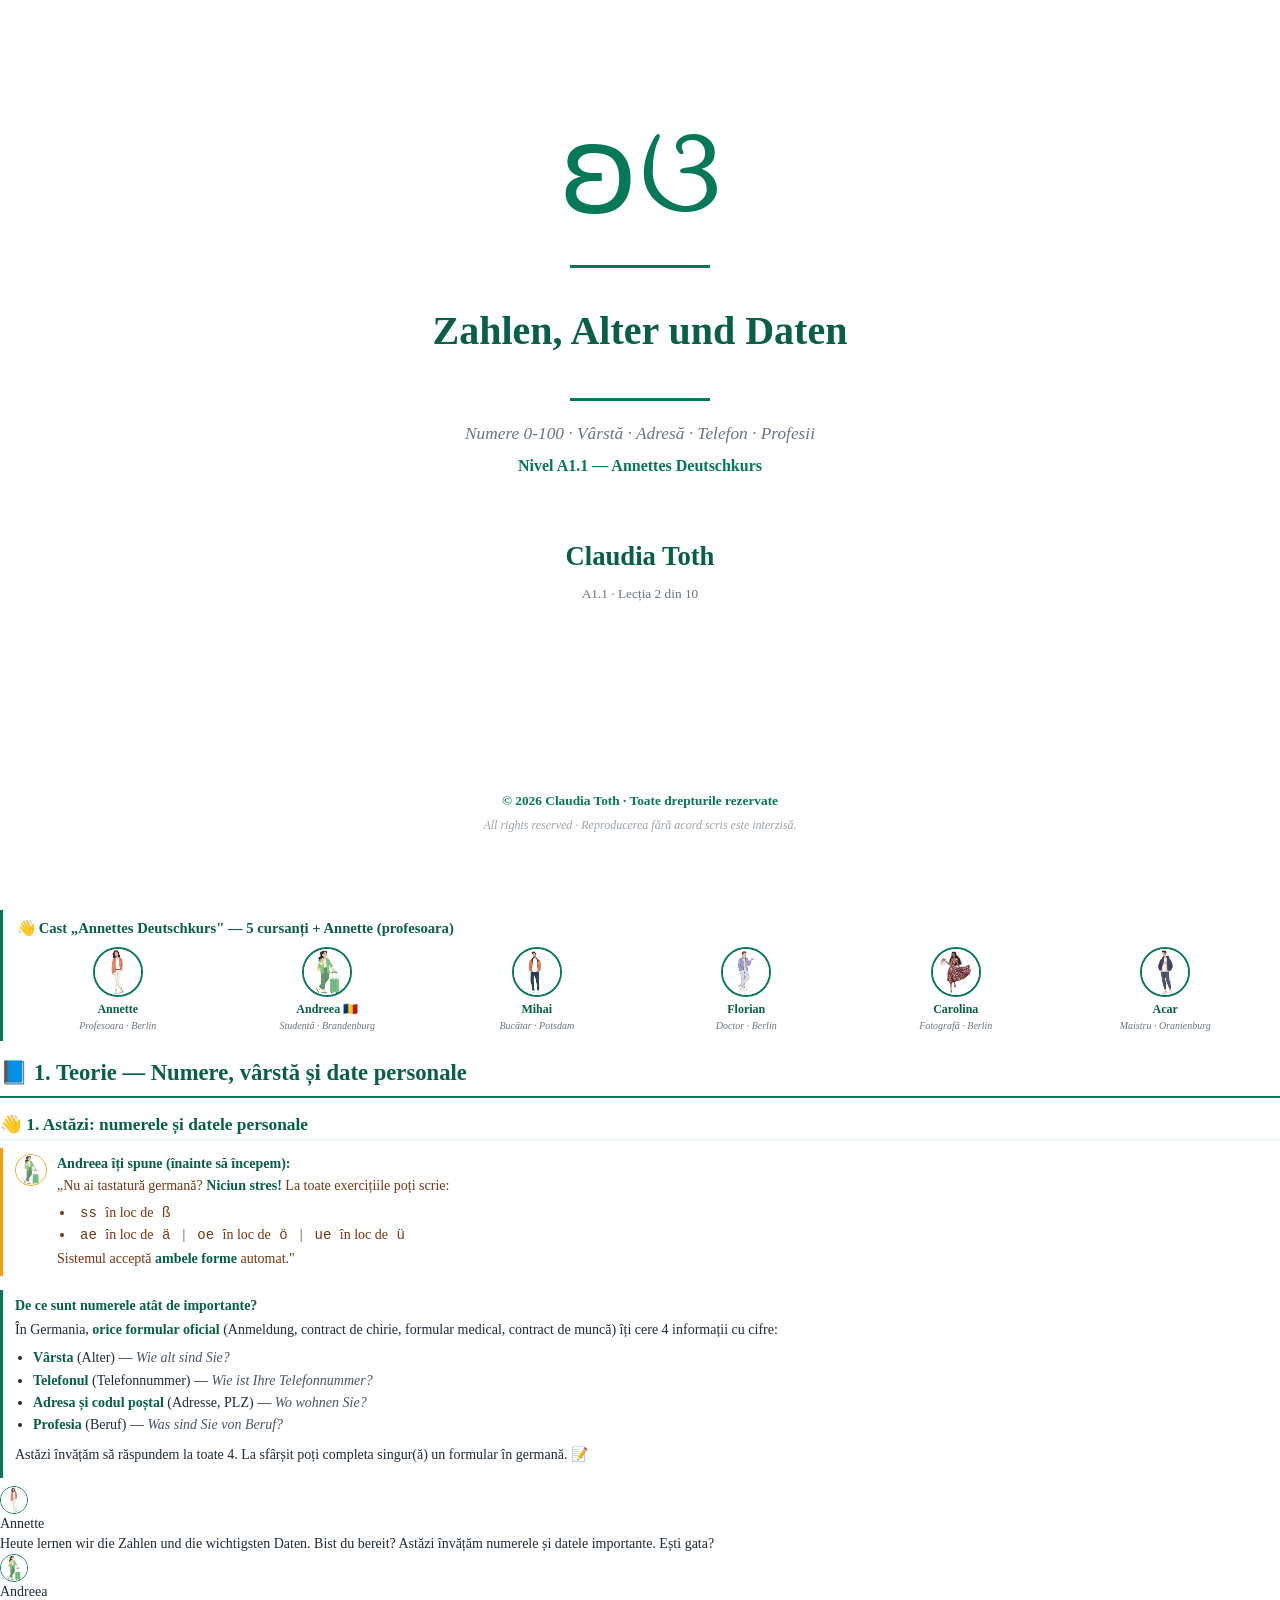
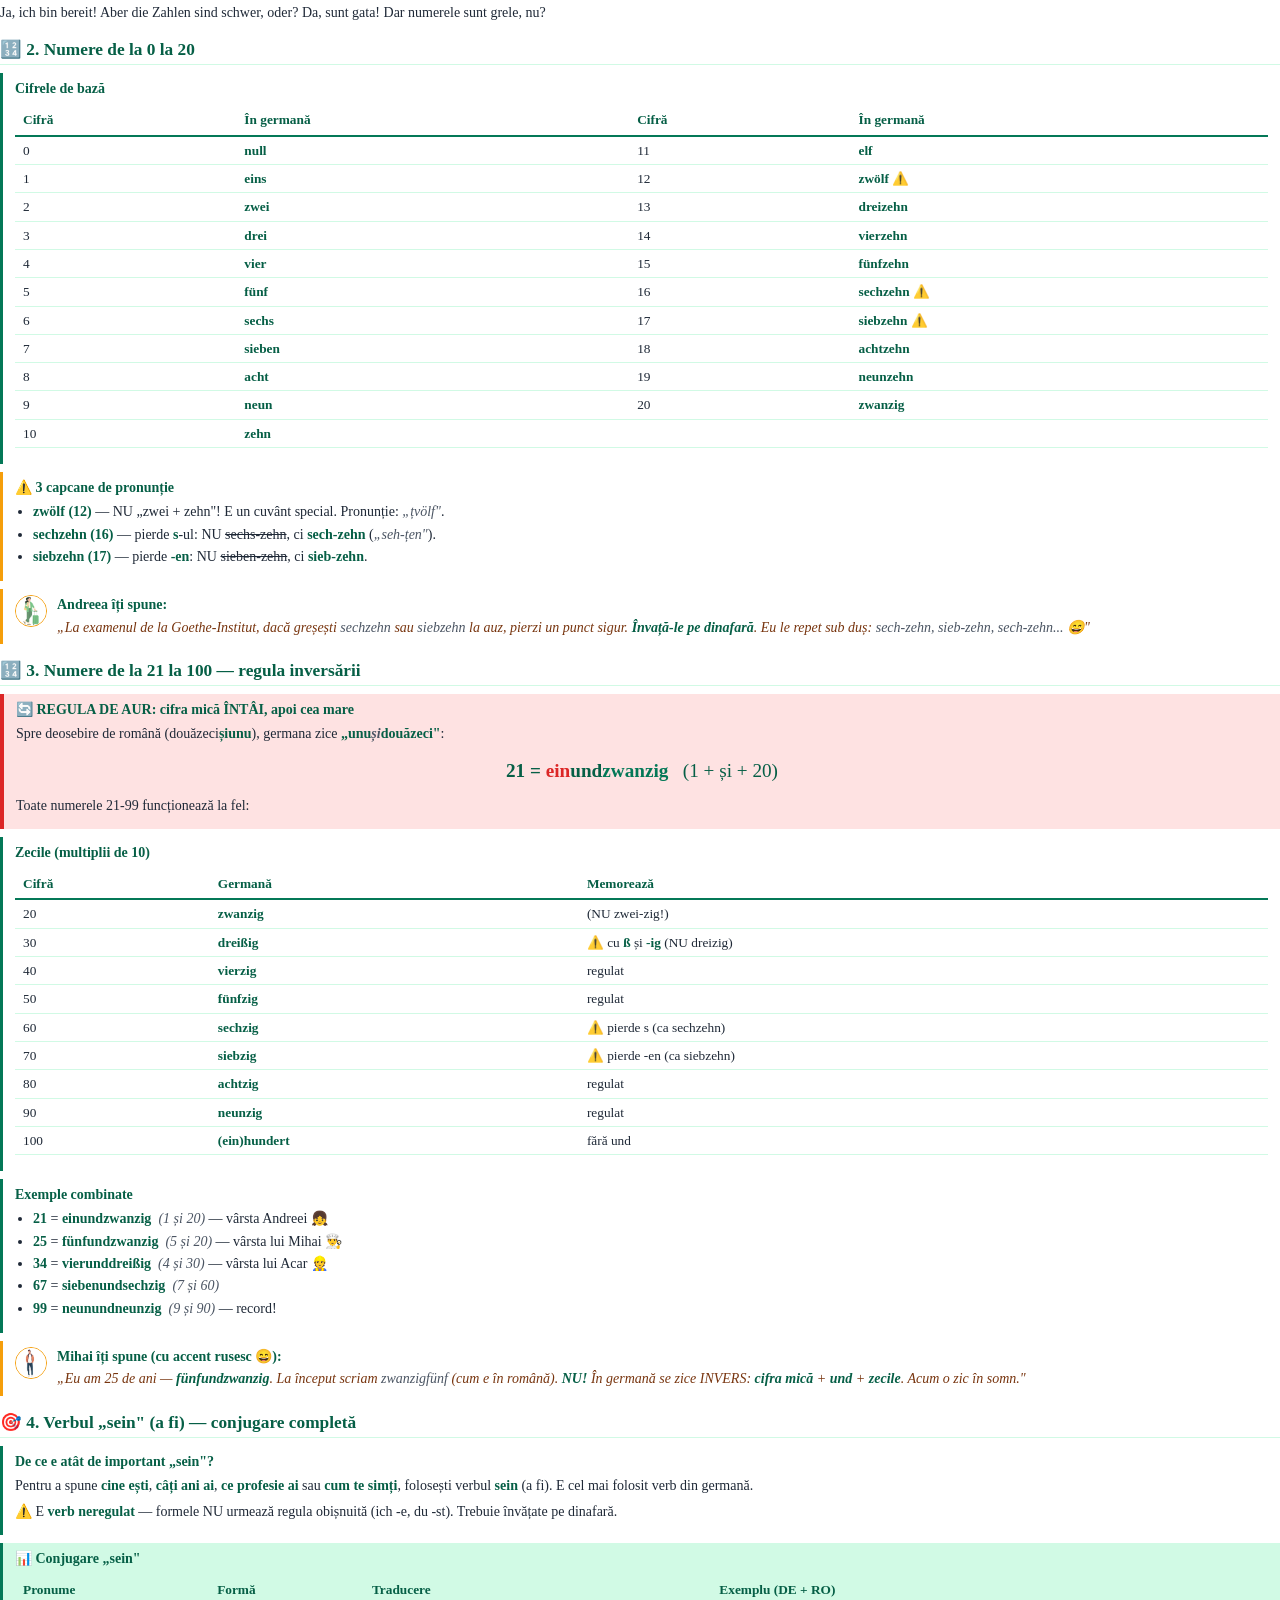
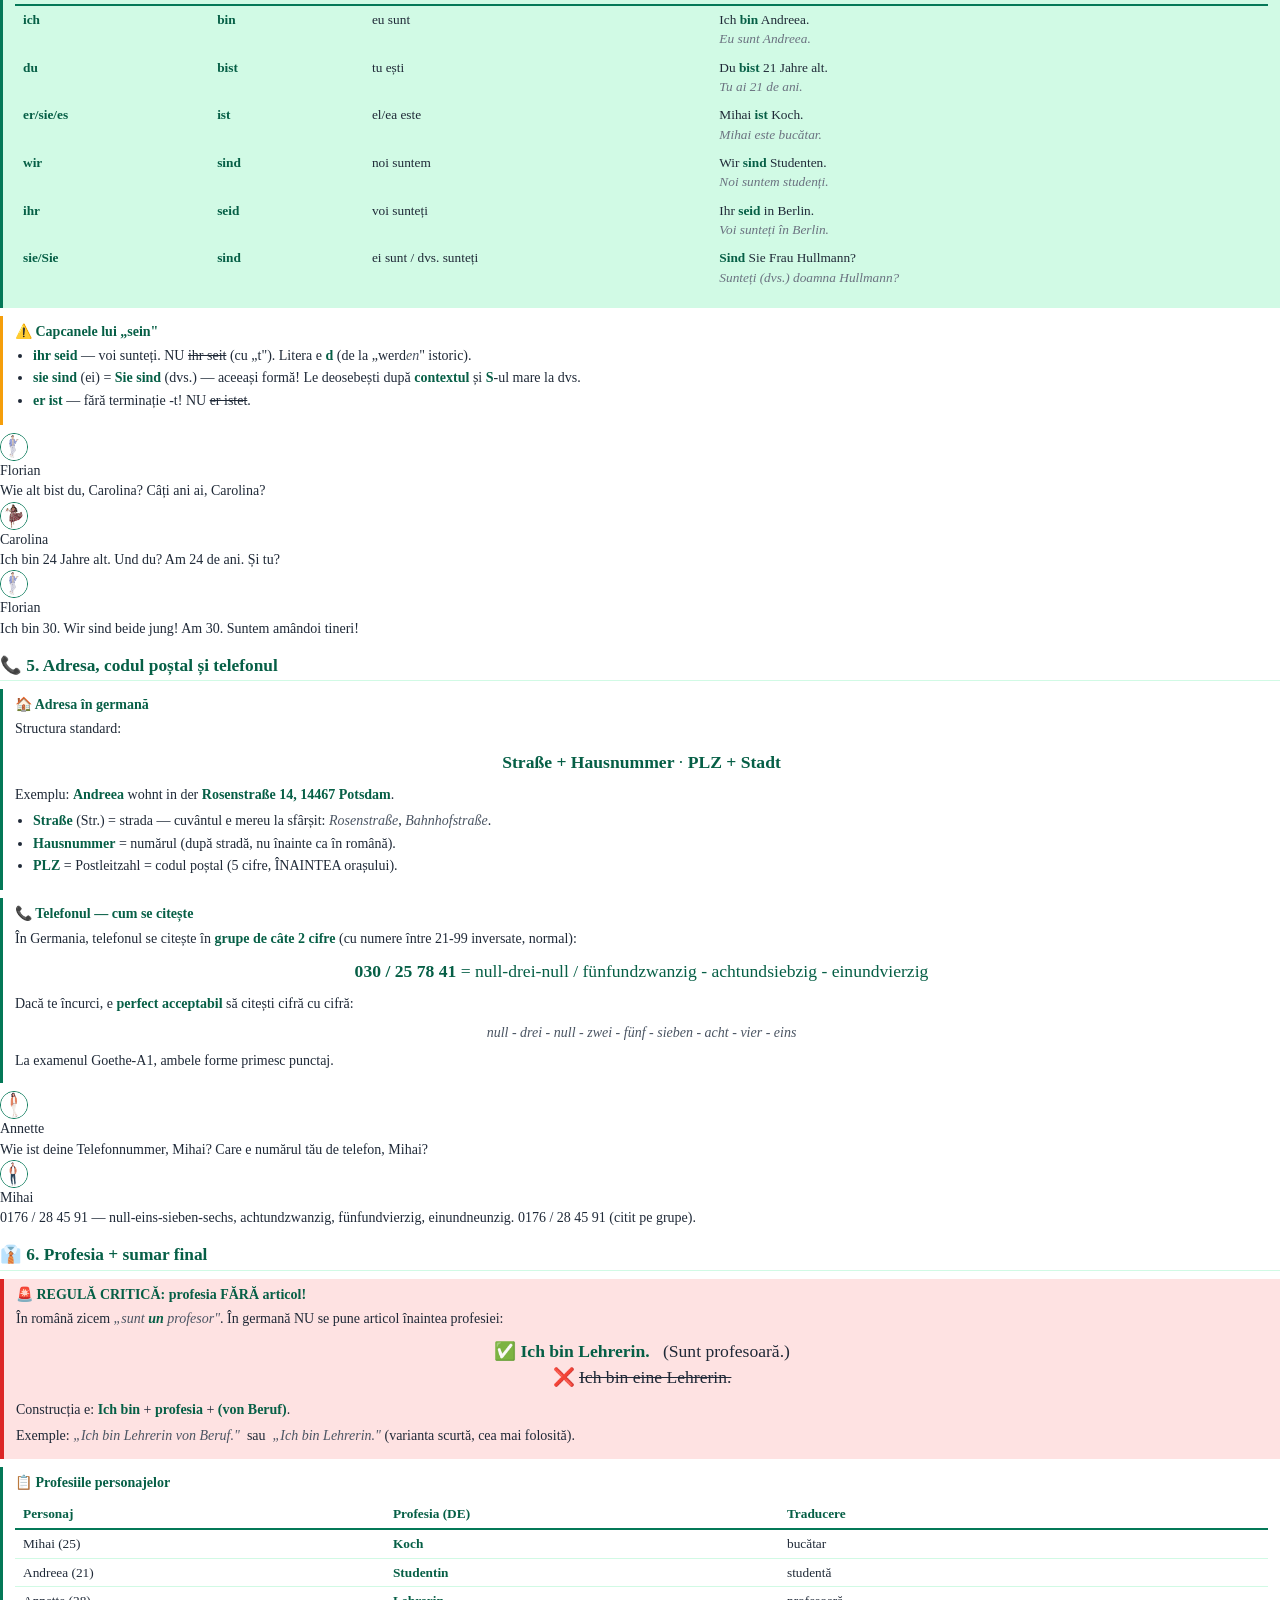
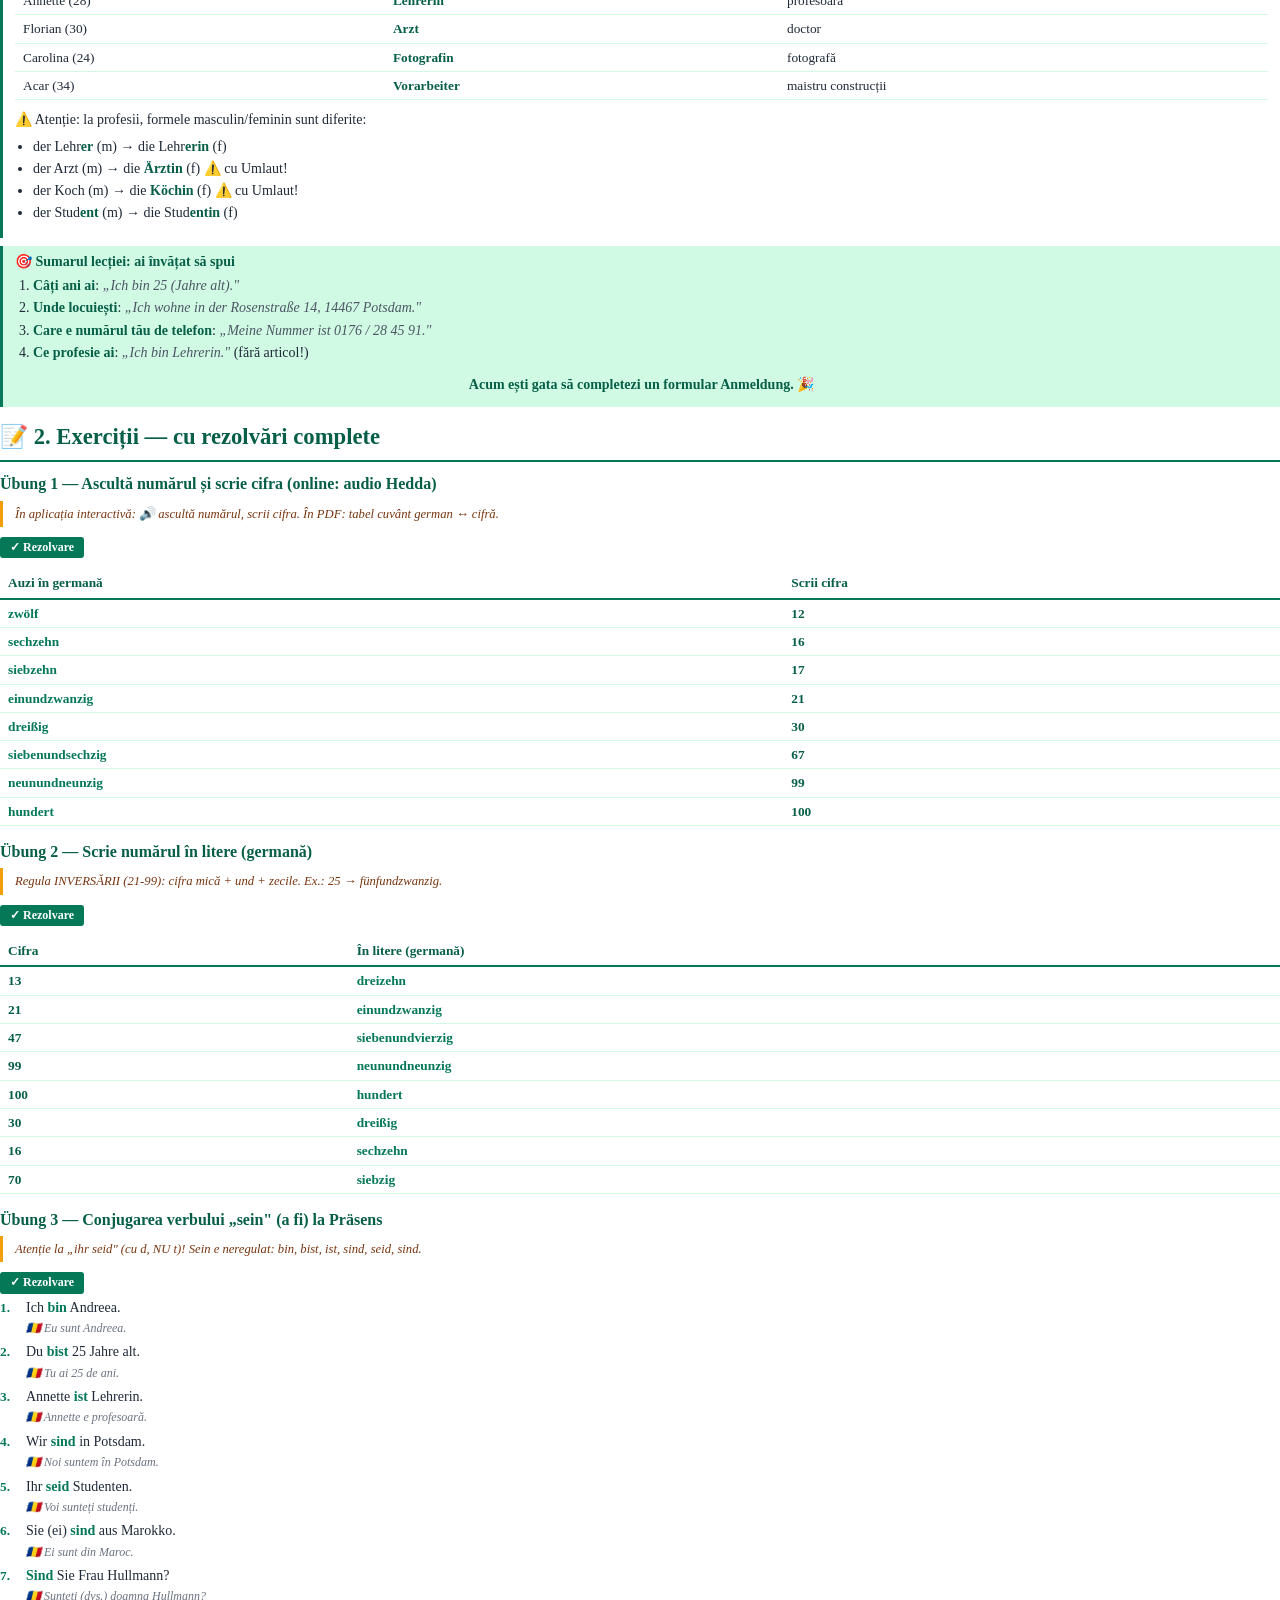
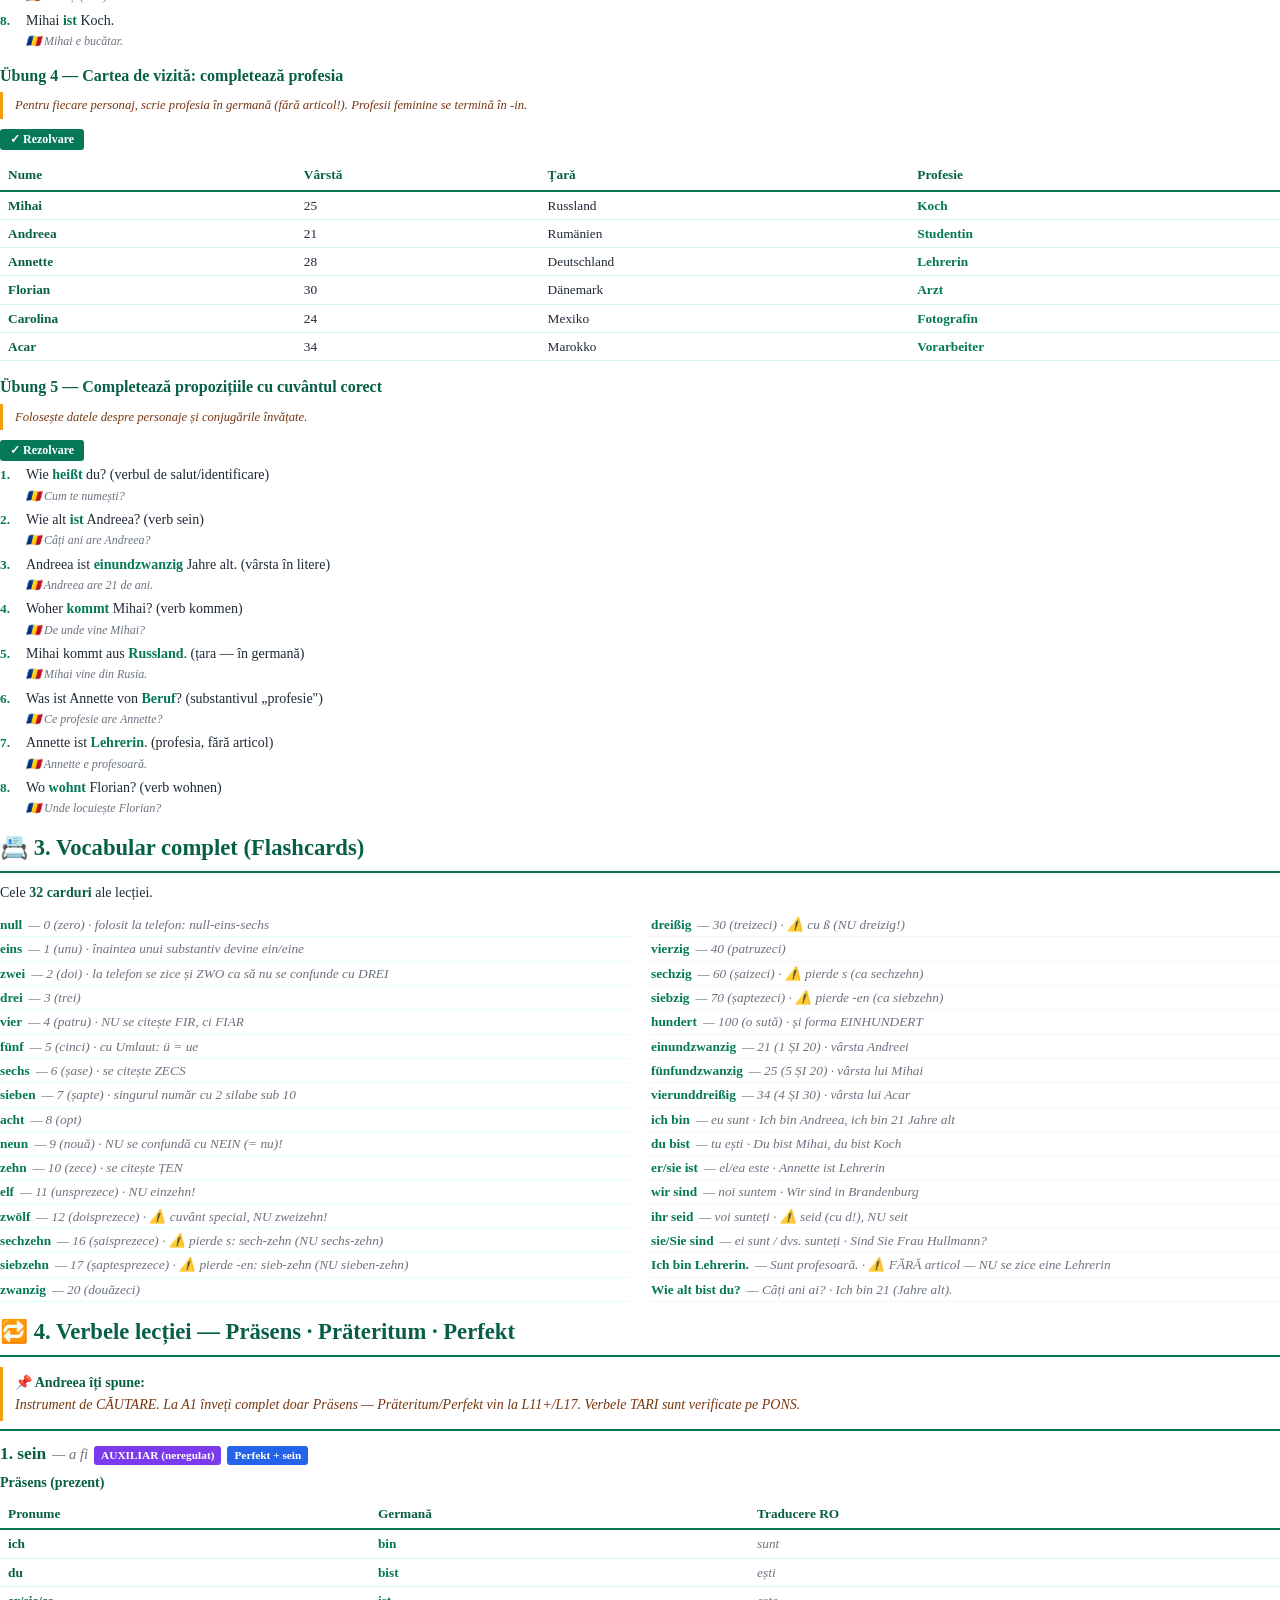
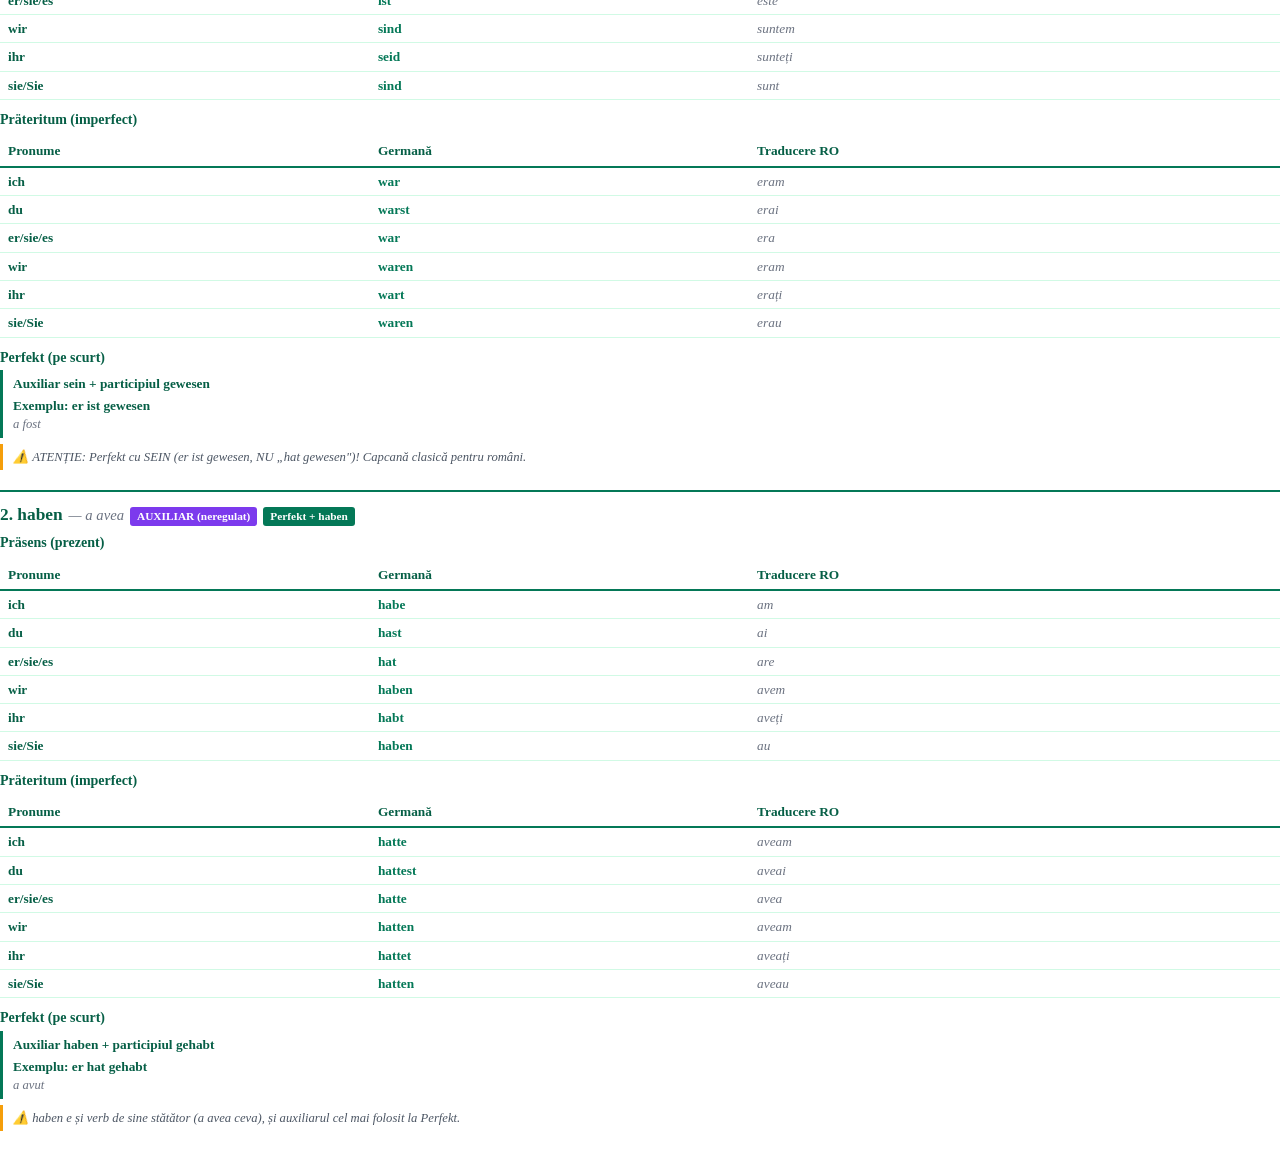
==== pdf.html @ 53c9e5d0 "PDF brandat: copertă + cast + materie + footer @page L2 A1.1 — Zahlen, Alter und Daten (Lecția 2 din" ====
<!DOCTYPE html>
<html lang="ro">
<head>
    <meta charset="UTF-8">
    <meta name="robots" content="noindex, nofollow">
    <title>Zahlen, Alter und Daten · Claudia Toth · A1.1 · Lecția 2</title>
    <style>
        @page { size: A4; margin: 22mm 18mm 22mm 18mm;
            @bottom-center { content: "ʚଓ Claudia Toth · Zahlen, Alter und Daten · A1.1 · Lecția 2 din 10 · © 2026 — Toate drepturile rezervate · pag. " counter(page) " / " counter(pages); font-size: 8.5pt; color: #047857; font-family: 'Georgia', 'Times New Roman', serif; }
        }
        @page :first { margin: 0; @bottom-center { content: ""; } }
        * { box-sizing: border-box; margin: 0; padding: 0; }
        body { font-family: 'Georgia', 'Times New Roman', serif; color: #1f2937; line-height: 1.45; font-size: 10.5pt; -webkit-print-color-adjust: exact; print-color-adjust: exact; }
        .cover { width: 100%; min-height: 100vh; padding: 80px 60px 60px; text-align: center; display: flex; flex-direction: column; align-items: center; justify-content: flex-start; page-break-after: always; }
        .cover-symbol { font-size: 90pt; color: #047857; line-height: 1; margin: 30px 0 15px; font-family: 'Segoe UI Emoji', 'Segoe UI', sans-serif; }
        .cover-divider { width: 140px; height: 3px; background: #047857; margin: 20px 0; border: none; }
        .cover-title { font-size: 30pt; color: #065f46; font-weight: bold; margin: 14px 0 18px; font-family: 'Georgia', serif; }
        .cover-subtitle { font-size: 13pt; color: #6b7280; font-style: italic; margin-bottom: 8px; }
        .cover-level { font-size: 12pt; color: #047857; font-weight: bold; margin-bottom: 60px; }
        .cover-author { font-size: 20pt; color: #065f46; font-weight: bold; margin-bottom: 8px; }
        .cover-series { font-size: 10pt; color: #6b7280; margin-bottom: 80px; }
        .cover-copyright { margin-top: auto; font-size: 10pt; color: #047857; font-weight: 600; }
        .cover-notice { font-size: 9pt; color: #9ca3af; font-style: italic; margin-top: 6px; }

        .content { padding: 0; }
        h1.chapter { color: #065f46; padding: 0 0 6px 0; font-size: 17pt; margin: 14px 0 10px; border-bottom: 2px solid #047857; font-family: 'Georgia', serif; page-break-after: avoid; }
        h2.sub-chapter { color: #065f46; font-size: 13pt; margin: 14px 0 6px; padding-bottom: 2px; border-bottom: 1px solid #d1fae5; font-family: 'Georgia', serif; page-break-after: avoid; }
        p { margin-bottom: 6px; }
        strong { color: #065f46; }
        em { color: #4b5563; font-style: italic; }
        ul, ol { margin: 4px 0 8px 22px; }
        li { margin-bottom: 2px; }
        .theory-box { background: transparent; border-left: 3px solid #047857; padding: 6px 12px; margin: 8px 0; page-break-inside: avoid; }
        .theory-box h4 { color: #065f46; font-size: 10.5pt; margin-bottom: 4px; }
        .info-box { border-left-color: #3b82f6; }
        .warn-box { border-left-color: #f59e0b; }
        .example-box { border-left: 2px dashed #047857; padding: 4px 12px; margin: 4px 0; page-break-inside: avoid; }
        .example-box .de { color: #065f46; font-weight: 600; }
        .example-box .ro { color: #6b7280; font-style: italic; font-size: 9.5pt; margin-top: 1px; }

        table { width: 100%; border-collapse: collapse; margin: 6px 0 10px; font-size: 10pt; page-break-inside: avoid; }
        table thead { background: transparent; }
        table th { padding: 5px 8px; text-align: left; font-weight: bold; color: #065f46; border-bottom: 2px solid #047857; }
        table td { padding: 4px 8px; border-bottom: 1px solid #d1fae5; vertical-align: top; }
        td.verb { color: #047857; font-weight: bold; }
        td.ro-text { color: #6b7280; font-style: italic; }
        .ro-translation { display: block; color: #6b7280; font-style: italic; font-size: 9pt; margin-top: 1px; }

        .andreea-note { border-left: 3px solid #f59e0b; padding: 6px 12px; margin: 8px 0; page-break-inside: avoid; font-style: italic; color: #78350f; display: flex; gap: 10px; align-items: flex-start; }
        .andreea-note .speaker { font-weight: bold; font-style: normal; color: #065f46; margin-bottom: 2px; }
        .andreea-note-avatar { width: 32px; height: 32px; border-radius: 50%; object-fit: cover; flex-shrink: 0; border: 1.5px solid #f59e0b; }
        .andreea-note-content { display: block; flex: 1; }
        .dialog-avatar { width: 28px; height: 28px; border-radius: 50%; object-fit: cover; border: 1.5px solid #047857; vertical-align: middle; margin-right: 6px; }

        .cast-banner { border-left: 3px solid #047857; padding: 8px 14px; margin: 10px 0 16px; page-break-inside: avoid; }
        .cast-banner h4 { color: #065f46; font-size: 11pt; margin-bottom: 8px; }
        .cast-grid { display: grid; grid-template-columns: repeat(6, 1fr); gap: 8px; }
        .cast-card { text-align: center; font-size: 8.5pt; page-break-inside: avoid; }
        .cast-card img { width: 50px; height: 50px; border-radius: 50%; object-fit: cover; display: block; margin: 0 auto 4px; border: 2px solid #047857; }
        .cast-card .name { color: #065f46; font-weight: bold; font-size: 9pt; display: block; }
        .cast-card .detail { color: #6b7280; font-style: italic; font-size: 7.5pt; display: block; }

        .ex-block { margin-bottom: 14px; page-break-inside: avoid; }
        .ex-block h3 { color: #065f46; font-size: 12pt; margin-bottom: 5px; }
        .ex-block .instruction { border-left: 3px solid #f59e0b; padding: 4px 12px; margin-bottom: 6px; font-size: 9.5pt; color: #78350f; font-style: italic; }
        .rezolvare-banner { display: inline-block; background: #047857; color: white; padding: 2px 10px; border-radius: 3px; font-size: 9pt; font-weight: bold; margin: 4px 0; -webkit-print-color-adjust: exact; print-color-adjust: exact; }
        .ex-item { display: flex; gap: 8px; margin-bottom: 5px; align-items: flex-start; }
        .ex-num { color: #047857; font-weight: bold; font-size: 10pt; flex-shrink: 0; min-width: 18px; }
        .ex-num::after { content: "."; }
        .ex-body { flex: 1; }
        .ex-q { margin-bottom: 2px; }
        .ex-a { color: #047857; font-weight: bold; font-size: 10pt; margin-top: 2px; }
        .ex-a::before { content: "✓ Rezolvare: "; color: #065f46; }
        .ex-explanation { color: #6b7280; font-size: 9pt; font-style: italic; margin-top: 1px; }
        .options { margin-left: 14px; color: #4b5563; font-size: 9.5pt; }
        .options .right { color: #047857; font-weight: bold; }

        .flashcards-grid { columns: 2; column-gap: 22px; margin-top: 8px; }
        .fc-row { break-inside: avoid; padding: 2px 0; border-bottom: 1px dotted #d1fae5; font-size: 10pt; }
        .fc-row .de { color: #047857; font-weight: bold; }
        .fc-row .ro { color: #6b7280; font-style: italic; margin-left: 6px; }

        .verb-card { border-top: 2px solid #047857; padding: 10px 0 8px 0; margin-bottom: 12px; page-break-inside: avoid; }
        .verb-card .vh { display: flex; align-items: baseline; flex-wrap: wrap; gap: 6px; margin-bottom: 6px; }
        .verb-card .vh .name { font-size: 13pt; color: #065f46; font-weight: bold; }
        .verb-card .vh .ro { color: #6b7280; font-style: italic; font-size: 11pt; }
        .verb-card .vh .badge { display: inline-block; padding: 1px 7px; border-radius: 3px; font-size: 8.5pt; color: white; font-weight: bold; -webkit-print-color-adjust: exact; print-color-adjust: exact; }
        .verb-card .vh .badge.strong { background: #dc2626; }
        .verb-card .vh .badge.weak { background: #047857; }
        .verb-card .vh .badge.aux { background: #7c3aed; }
        .verb-card .vh .badge.sein { background: #2563eb; }
        .verb-card .vh .badge.haben { background: #047857; }
        .verb-card h5 { color: #065f46; margin: 6px 0 2px; font-size: 10.5pt; }
        .verb-card .perfekt-box { border-left: 3px solid #047857; padding: 4px 10px; margin-top: 2px; font-size: 10pt; }
        .verb-card .perfekt-box .de { color: #065f46; font-weight: 600; }
        .verb-card .perfekt-box .ro { color: #6b7280; font-style: italic; font-size: 9.5pt; }
        .verb-card .note { font-size: 9.5pt; color: #4b5563; padding: 4px 10px; border-left: 3px solid #f59e0b; margin-top: 6px; font-style: italic; }

        .new-section { page-break-before: always; }
    </style>
</head>
<body>

<div class="cover">
    <div class="cover-symbol">ʚଓ</div>
    <hr class="cover-divider">
    <h1 class="cover-title">Zahlen, Alter und Daten</h1>
    <hr class="cover-divider">
    <p class="cover-subtitle">Numere 0-100 · Vârstă · Adresă · Telefon · Profesii</p>
    <p class="cover-level">Nivel A1.1 — Annettes Deutschkurs</p>
    <p class="cover-author">Claudia Toth</p>
    <p class="cover-series">A1.1 · Lecția 2 din 10</p>
    <div class="cover-copyright">© 2026 Claudia Toth · Toate drepturile rezervate</div>
    <p class="cover-notice">All rights reserved · Reproducerea fără acord scris este interzisă.</p>
</div>

<div id="pdf-content"></div>

<script src="theory.js"></script>
<script src="exercises.js"></script>
<script src="flashcards.js"></script>
<script src="verbs.js"></script>
<script src="pdf-builder.js"></script>

</body>
</html>
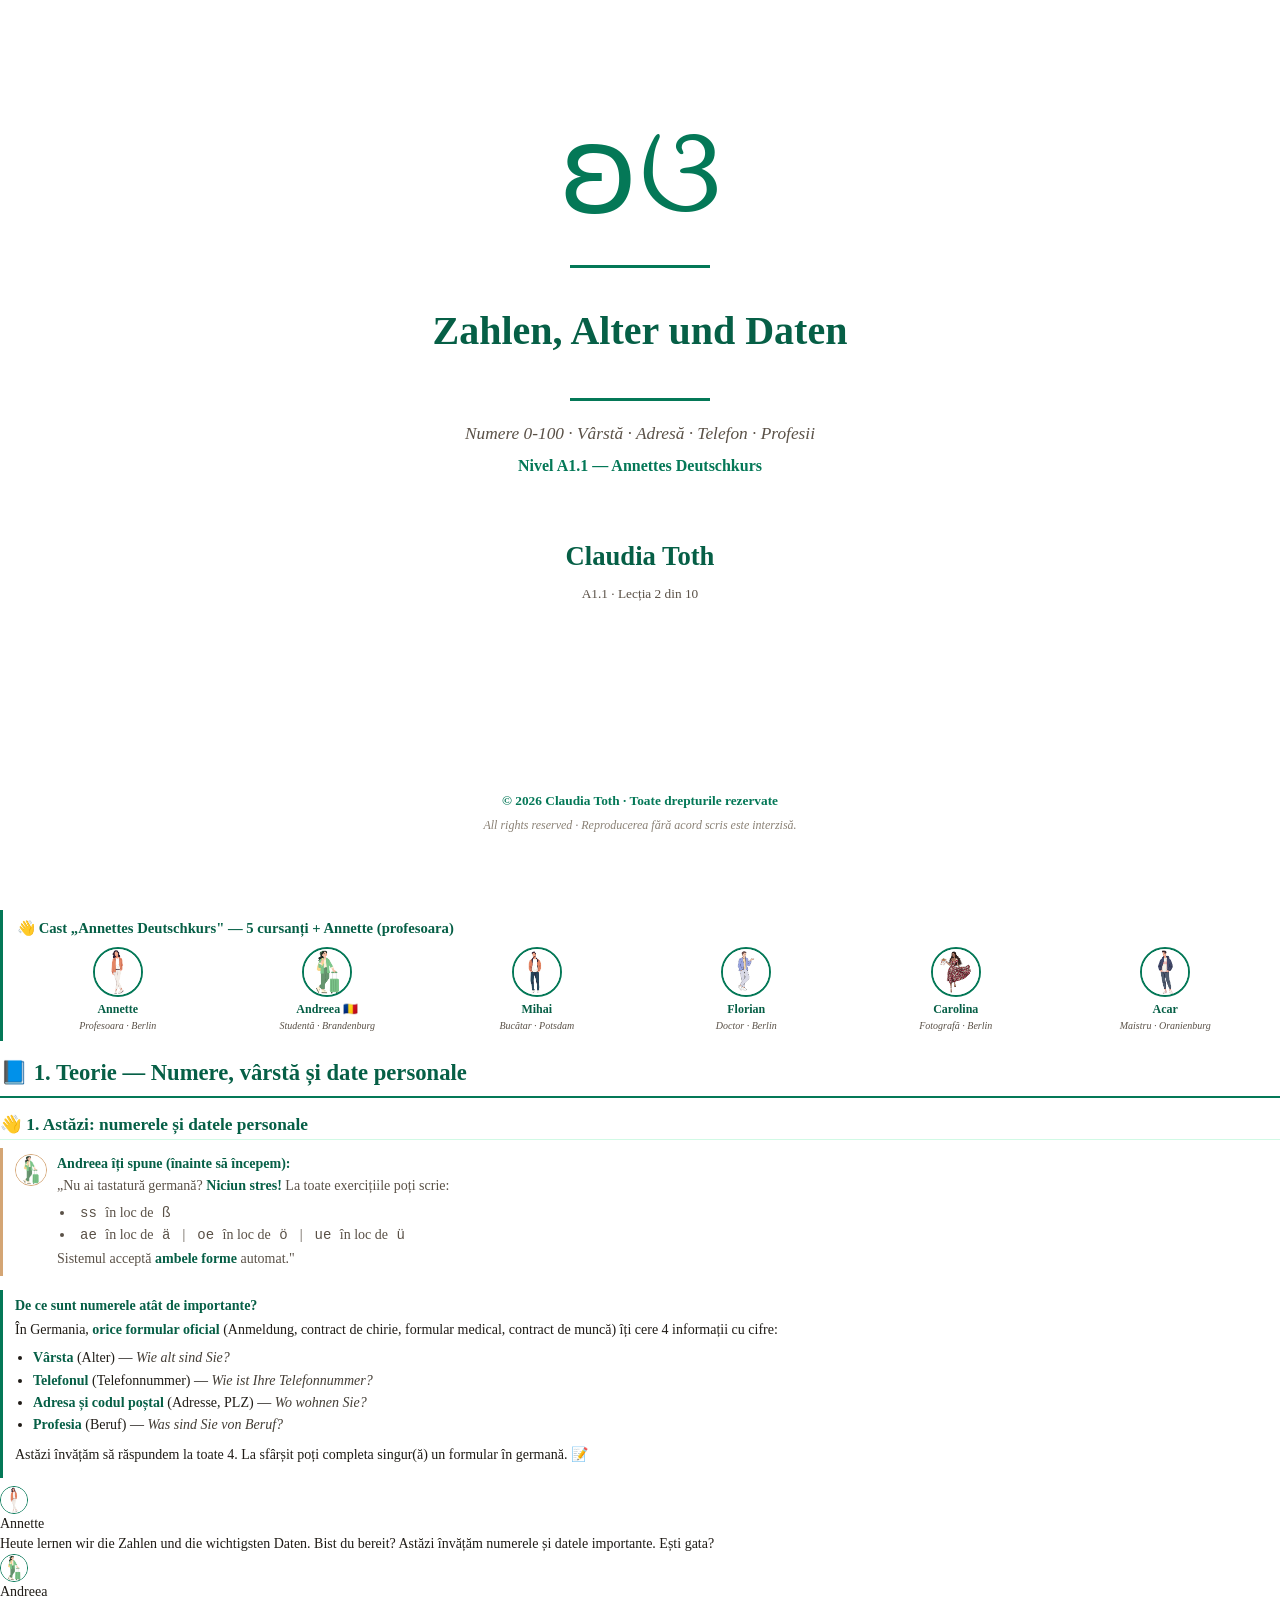
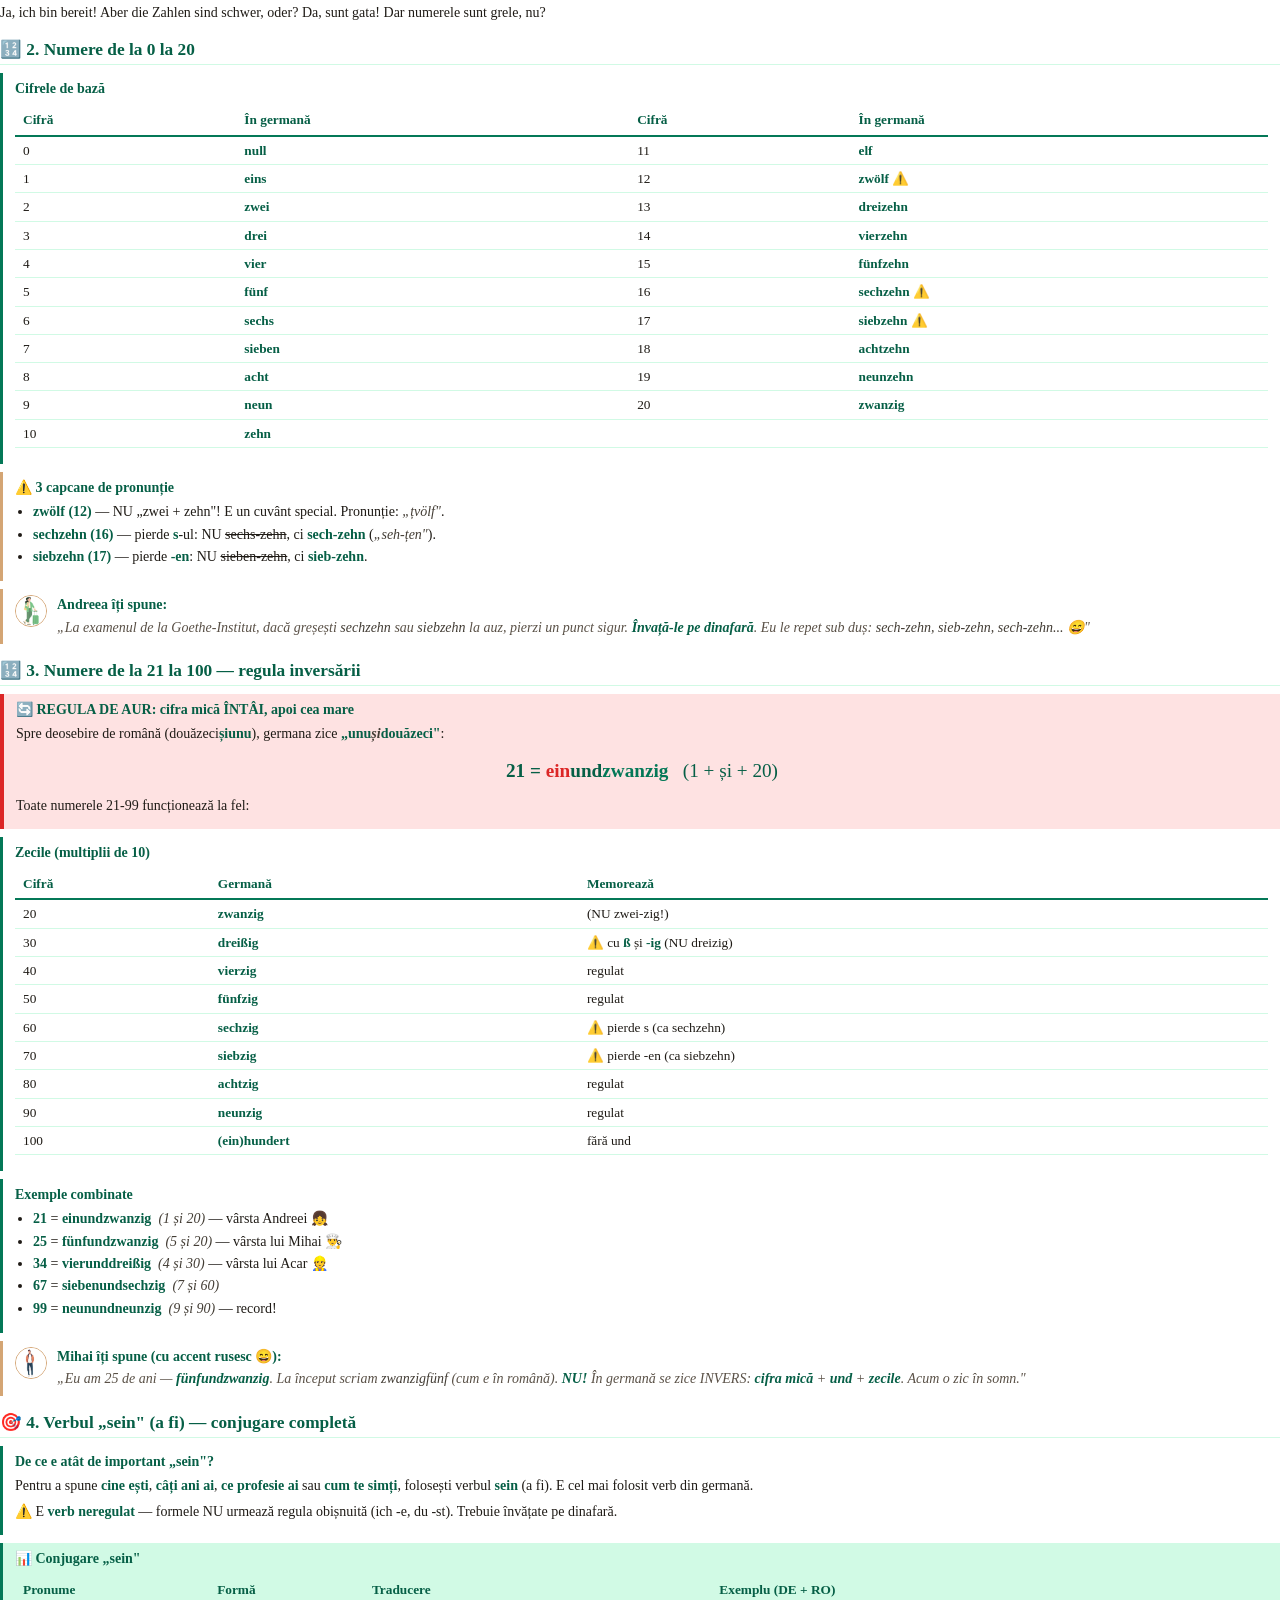
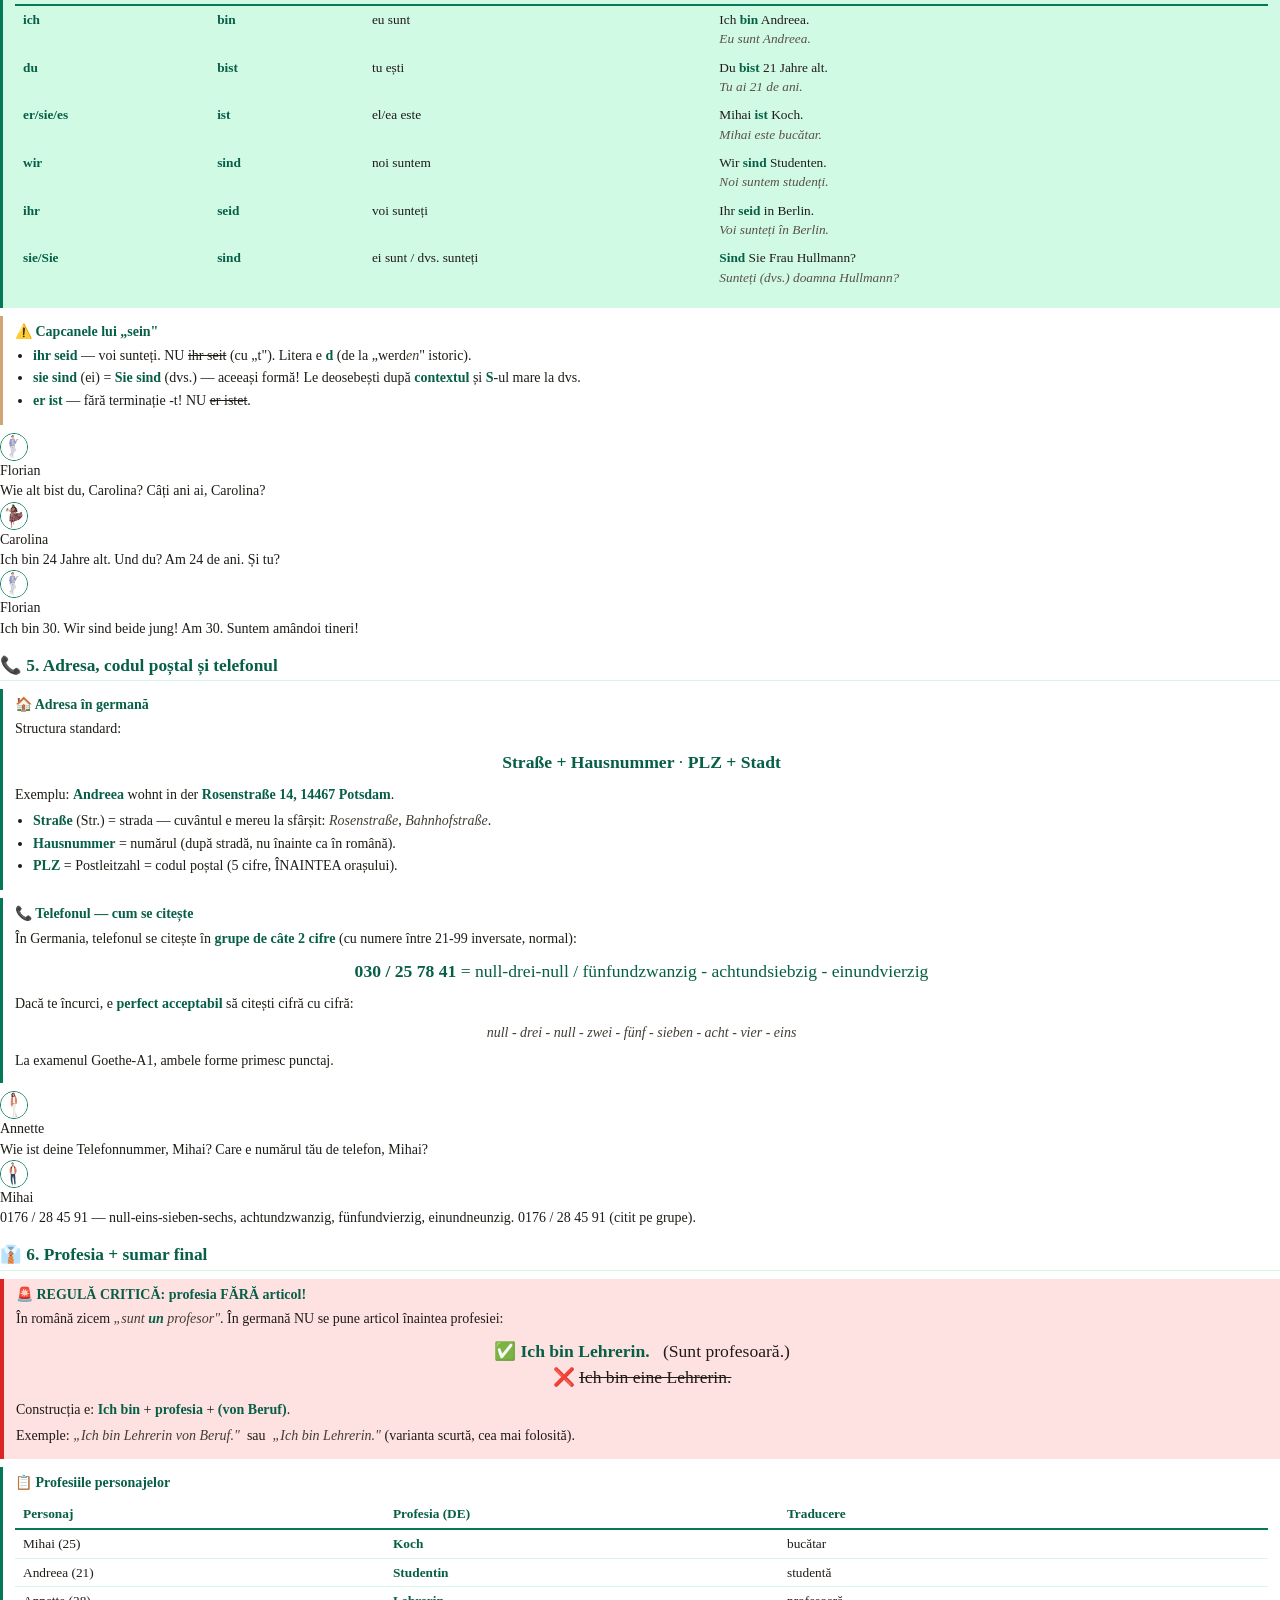
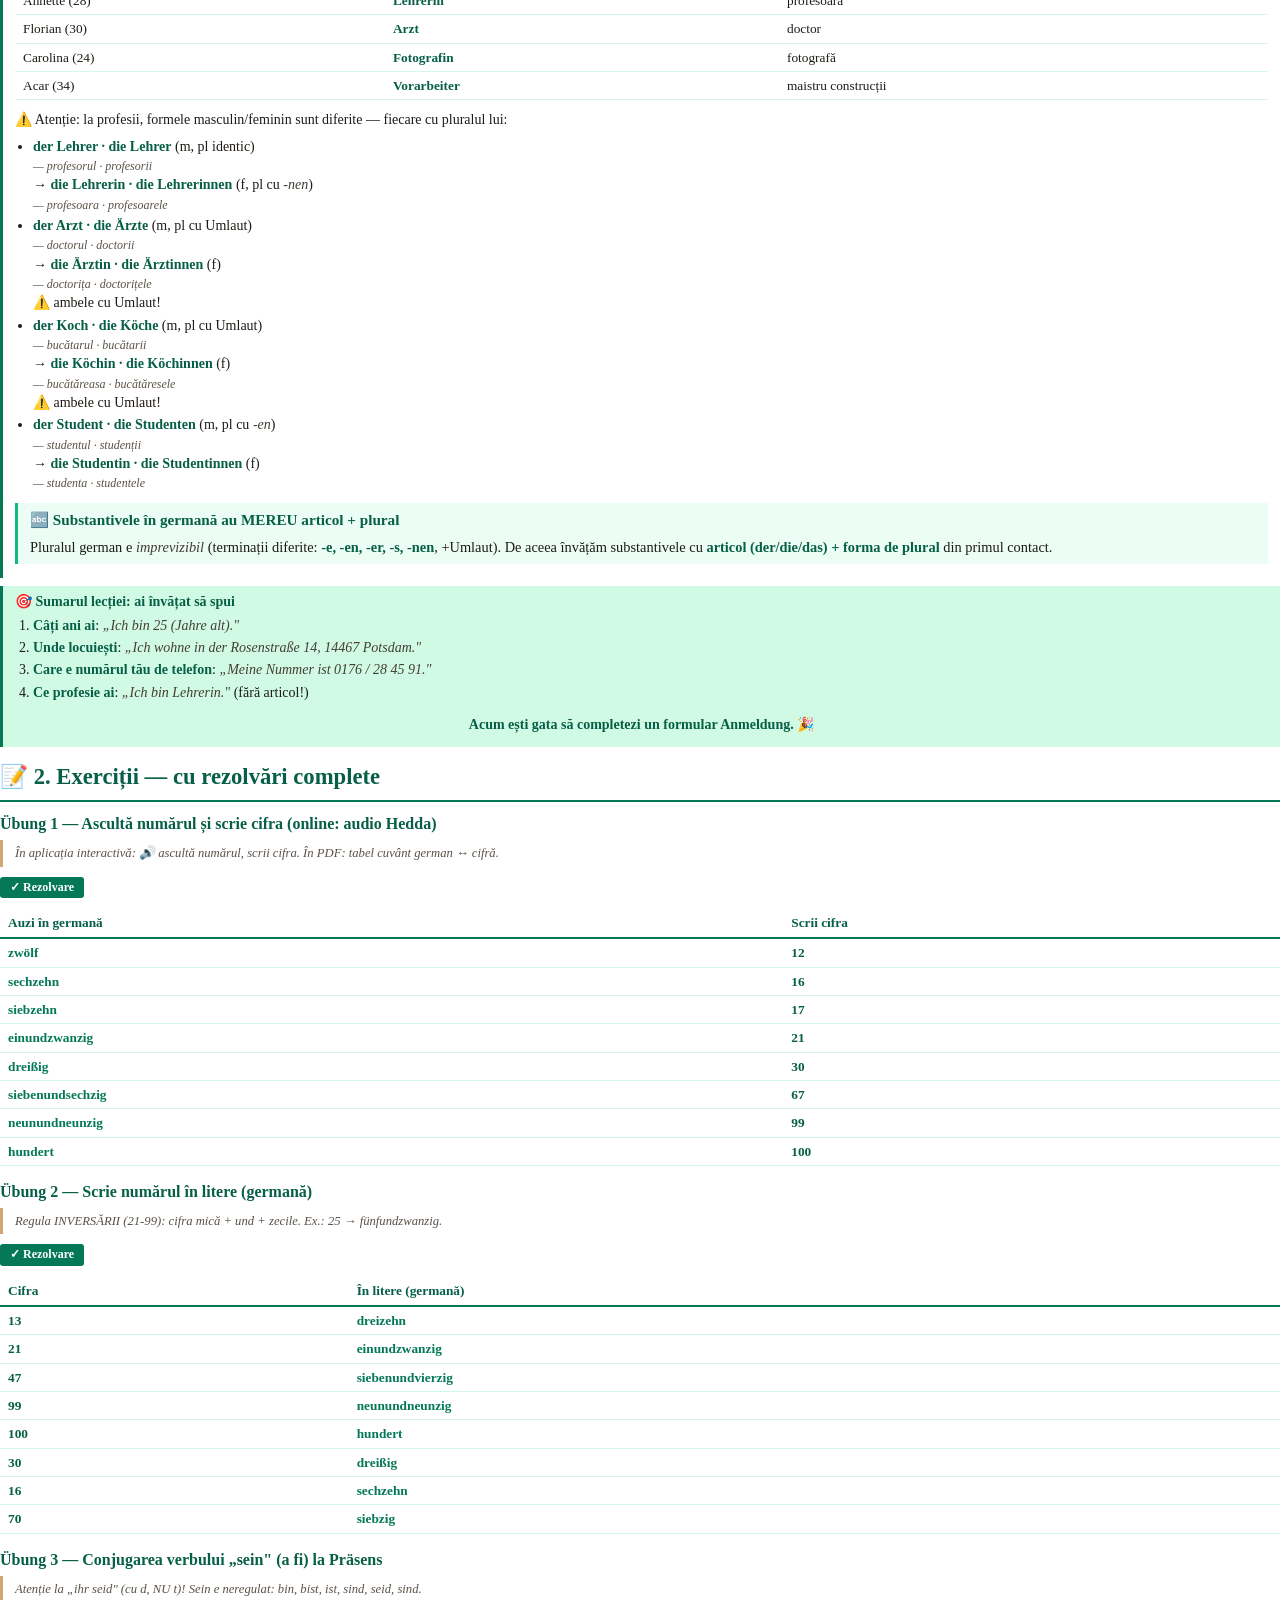
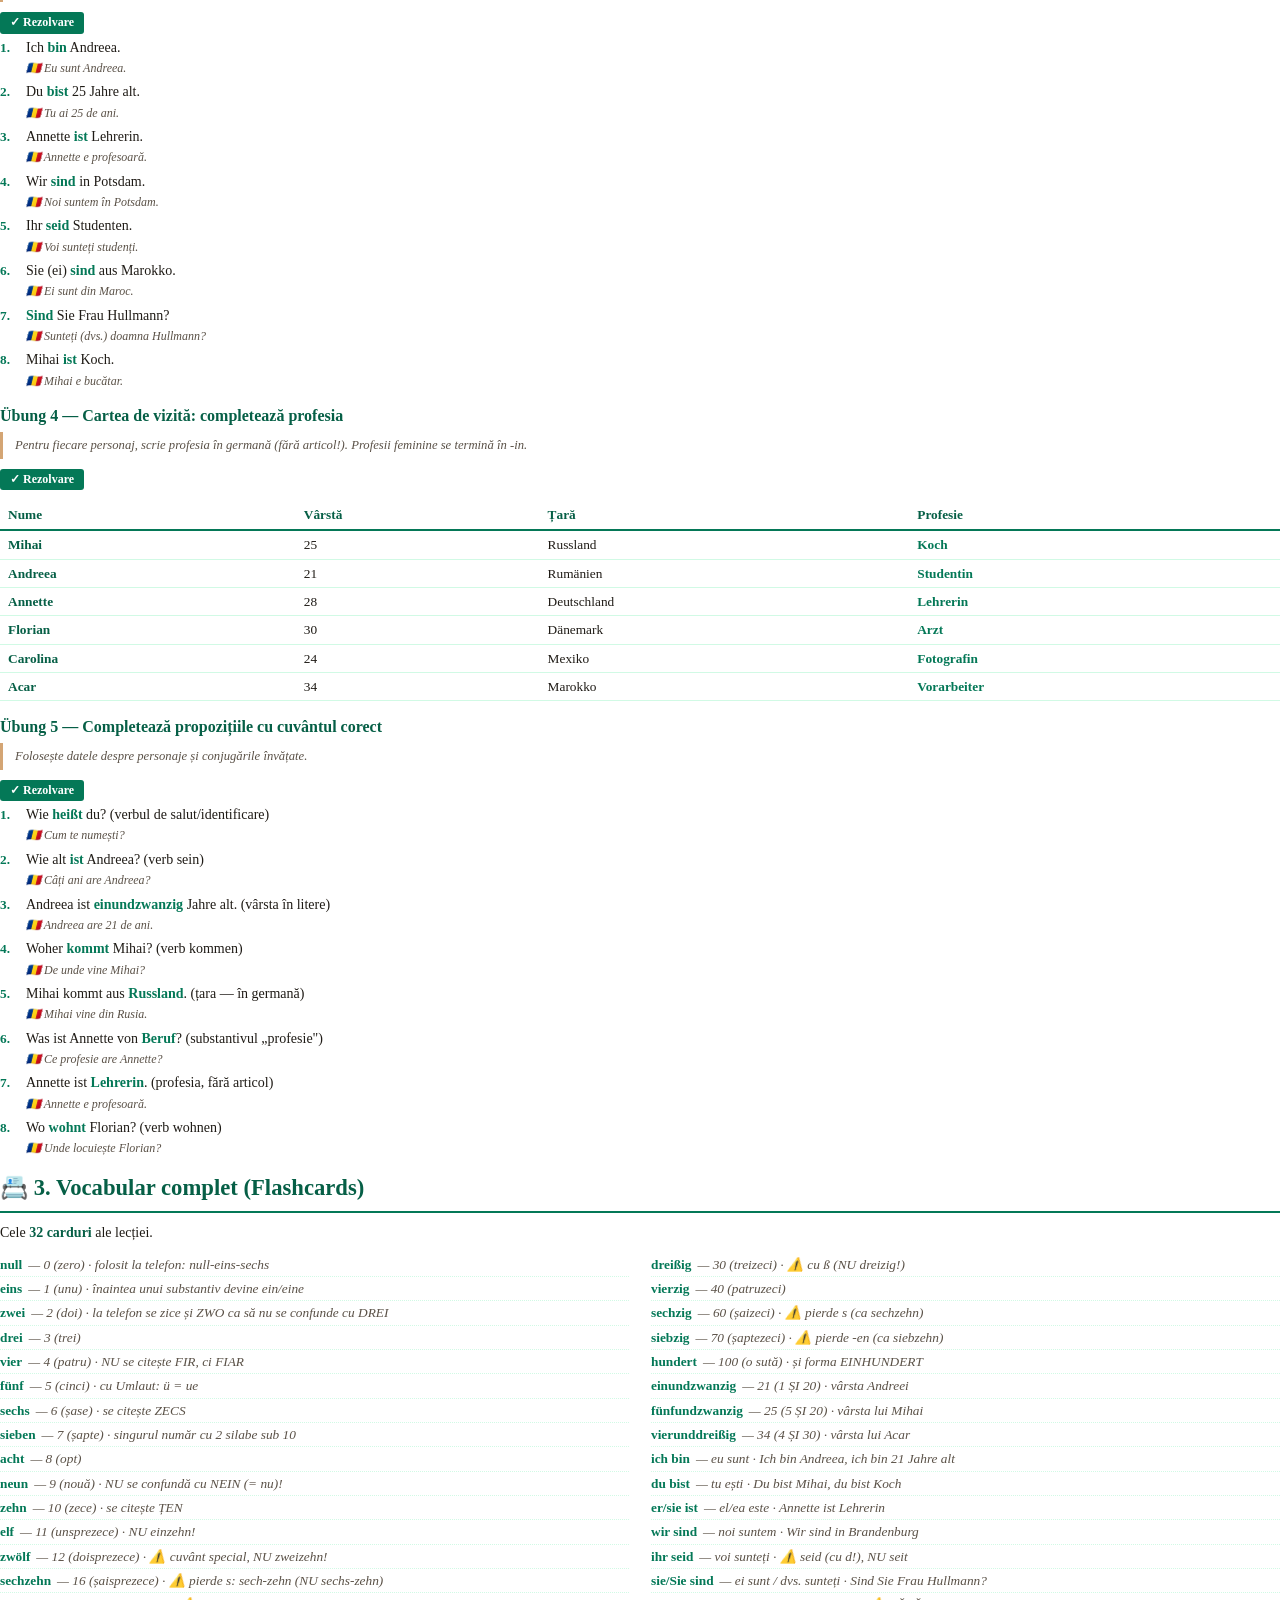
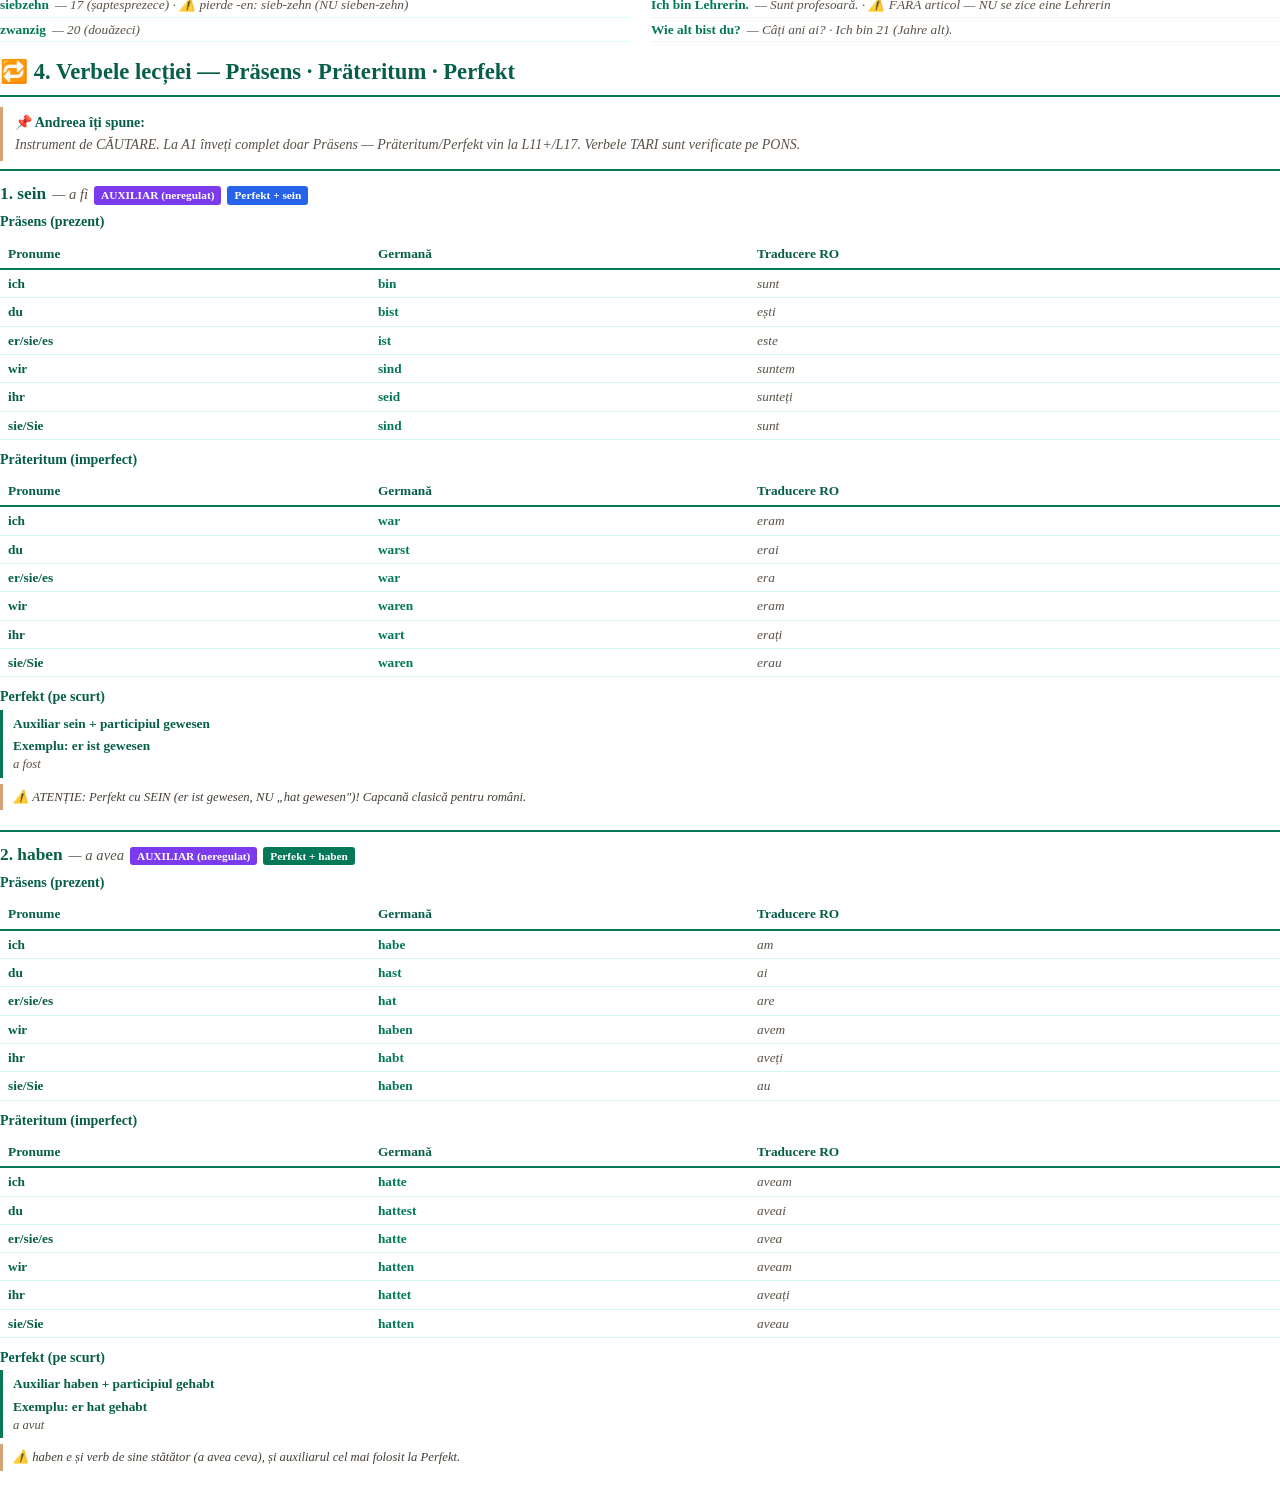
==== commit 305c855a: "Rebrand v2 culori: crem + auriu + emerald (mustar v1 eliminat) + PDF regenerat Co-Authored-By: Claud" ====
--- a/pdf.html
+++ b/pdf.html
@@ -10,45 +10,45 @@
         }
         @page :first { margin: 0; @bottom-center { content: ""; } }
         * { box-sizing: border-box; margin: 0; padding: 0; }
-        body { font-family: 'Georgia', 'Times New Roman', serif; color: #1f2937; line-height: 1.45; font-size: 10.5pt; -webkit-print-color-adjust: exact; print-color-adjust: exact; }
+        body { font-family: 'Georgia', 'Times New Roman', serif; color: #1F1B16; line-height: 1.45; font-size: 10.5pt; -webkit-print-color-adjust: exact; print-color-adjust: exact; }
         .cover { width: 100%; min-height: 100vh; padding: 80px 60px 60px; text-align: center; display: flex; flex-direction: column; align-items: center; justify-content: flex-start; page-break-after: always; }
         .cover-symbol { font-size: 90pt; color: #047857; line-height: 1; margin: 30px 0 15px; font-family: 'Segoe UI Emoji', 'Segoe UI', sans-serif; }
         .cover-divider { width: 140px; height: 3px; background: #047857; margin: 20px 0; border: none; }
         .cover-title { font-size: 30pt; color: #065f46; font-weight: bold; margin: 14px 0 18px; font-family: 'Georgia', serif; }
-        .cover-subtitle { font-size: 13pt; color: #6b7280; font-style: italic; margin-bottom: 8px; }
+        .cover-subtitle { font-size: 13pt; color: #5A5147; font-style: italic; margin-bottom: 8px; }
         .cover-level { font-size: 12pt; color: #047857; font-weight: bold; margin-bottom: 60px; }
         .cover-author { font-size: 20pt; color: #065f46; font-weight: bold; margin-bottom: 8px; }
-        .cover-series { font-size: 10pt; color: #6b7280; margin-bottom: 80px; }
+        .cover-series { font-size: 10pt; color: #5A5147; margin-bottom: 80px; }
         .cover-copyright { margin-top: auto; font-size: 10pt; color: #047857; font-weight: 600; }
-        .cover-notice { font-size: 9pt; color: #9ca3af; font-style: italic; margin-top: 6px; }
+        .cover-notice { font-size: 9pt; color: #8a8175; font-style: italic; margin-top: 6px; }
 
         .content { padding: 0; }
         h1.chapter { color: #065f46; padding: 0 0 6px 0; font-size: 17pt; margin: 14px 0 10px; border-bottom: 2px solid #047857; font-family: 'Georgia', serif; page-break-after: avoid; }
         h2.sub-chapter { color: #065f46; font-size: 13pt; margin: 14px 0 6px; padding-bottom: 2px; border-bottom: 1px solid #d1fae5; font-family: 'Georgia', serif; page-break-after: avoid; }
         p { margin-bottom: 6px; }
         strong { color: #065f46; }
-        em { color: #4b5563; font-style: italic; }
+        em { color: #433d35; font-style: italic; }
         ul, ol { margin: 4px 0 8px 22px; }
         li { margin-bottom: 2px; }
         .theory-box { background: transparent; border-left: 3px solid #047857; padding: 6px 12px; margin: 8px 0; page-break-inside: avoid; }
         .theory-box h4 { color: #065f46; font-size: 10.5pt; margin-bottom: 4px; }
         .info-box { border-left-color: #3b82f6; }
-        .warn-box { border-left-color: #f59e0b; }
+        .warn-box { border-left-color: #D4A574; }
         .example-box { border-left: 2px dashed #047857; padding: 4px 12px; margin: 4px 0; page-break-inside: avoid; }
         .example-box .de { color: #065f46; font-weight: 600; }
-        .example-box .ro { color: #6b7280; font-style: italic; font-size: 9.5pt; margin-top: 1px; }
+        .example-box .ro { color: #5A5147; font-style: italic; font-size: 9.5pt; margin-top: 1px; }
 
         table { width: 100%; border-collapse: collapse; margin: 6px 0 10px; font-size: 10pt; page-break-inside: avoid; }
         table thead { background: transparent; }
         table th { padding: 5px 8px; text-align: left; font-weight: bold; color: #065f46; border-bottom: 2px solid #047857; }
         table td { padding: 4px 8px; border-bottom: 1px solid #d1fae5; vertical-align: top; }
         td.verb { color: #047857; font-weight: bold; }
-        td.ro-text { color: #6b7280; font-style: italic; }
-        .ro-translation { display: block; color: #6b7280; font-style: italic; font-size: 9pt; margin-top: 1px; }
+        td.ro-text { color: #5A5147; font-style: italic; }
+        .ro-translation { display: block; color: #5A5147; font-style: italic; font-size: 9pt; margin-top: 1px; }
 
-        .andreea-note { border-left: 3px solid #f59e0b; padding: 6px 12px; margin: 8px 0; page-break-inside: avoid; font-style: italic; color: #78350f; display: flex; gap: 10px; align-items: flex-start; }
+        .andreea-note { border-left: 3px solid #D4A574; padding: 6px 12px; margin: 8px 0; page-break-inside: avoid; font-style: italic; color: #5A5147; display: flex; gap: 10px; align-items: flex-start; }
         .andreea-note .speaker { font-weight: bold; font-style: normal; color: #065f46; margin-bottom: 2px; }
-        .andreea-note-avatar { width: 32px; height: 32px; border-radius: 50%; object-fit: cover; flex-shrink: 0; border: 1.5px solid #f59e0b; }
+        .andreea-note-avatar { width: 32px; height: 32px; border-radius: 50%; object-fit: cover; flex-shrink: 0; border: 1.5px solid #D4A574; }
         .andreea-note-content { display: block; flex: 1; }
         .dialog-avatar { width: 28px; height: 28px; border-radius: 50%; object-fit: cover; border: 1.5px solid #047857; vertical-align: middle; margin-right: 6px; }
 
@@ -58,11 +58,11 @@
         .cast-card { text-align: center; font-size: 8.5pt; page-break-inside: avoid; }
         .cast-card img { width: 50px; height: 50px; border-radius: 50%; object-fit: cover; display: block; margin: 0 auto 4px; border: 2px solid #047857; }
         .cast-card .name { color: #065f46; font-weight: bold; font-size: 9pt; display: block; }
-        .cast-card .detail { color: #6b7280; font-style: italic; font-size: 7.5pt; display: block; }
+        .cast-card .detail { color: #5A5147; font-style: italic; font-size: 7.5pt; display: block; }
 
         .ex-block { margin-bottom: 14px; page-break-inside: avoid; }
         .ex-block h3 { color: #065f46; font-size: 12pt; margin-bottom: 5px; }
-        .ex-block .instruction { border-left: 3px solid #f59e0b; padding: 4px 12px; margin-bottom: 6px; font-size: 9.5pt; color: #78350f; font-style: italic; }
+        .ex-block .instruction { border-left: 3px solid #D4A574; padding: 4px 12px; margin-bottom: 6px; font-size: 9.5pt; color: #5A5147; font-style: italic; }
         .rezolvare-banner { display: inline-block; background: #047857; color: white; padding: 2px 10px; border-radius: 3px; font-size: 9pt; font-weight: bold; margin: 4px 0; -webkit-print-color-adjust: exact; print-color-adjust: exact; }
         .ex-item { display: flex; gap: 8px; margin-bottom: 5px; align-items: flex-start; }
         .ex-num { color: #047857; font-weight: bold; font-size: 10pt; flex-shrink: 0; min-width: 18px; }
@@ -71,19 +71,19 @@
         .ex-q { margin-bottom: 2px; }
         .ex-a { color: #047857; font-weight: bold; font-size: 10pt; margin-top: 2px; }
         .ex-a::before { content: "✓ Rezolvare: "; color: #065f46; }
-        .ex-explanation { color: #6b7280; font-size: 9pt; font-style: italic; margin-top: 1px; }
-        .options { margin-left: 14px; color: #4b5563; font-size: 9.5pt; }
+        .ex-explanation { color: #5A5147; font-size: 9pt; font-style: italic; margin-top: 1px; }
+        .options { margin-left: 14px; color: #433d35; font-size: 9.5pt; }
         .options .right { color: #047857; font-weight: bold; }
 
         .flashcards-grid { columns: 2; column-gap: 22px; margin-top: 8px; }
         .fc-row { break-inside: avoid; padding: 2px 0; border-bottom: 1px dotted #d1fae5; font-size: 10pt; }
         .fc-row .de { color: #047857; font-weight: bold; }
-        .fc-row .ro { color: #6b7280; font-style: italic; margin-left: 6px; }
+        .fc-row .ro { color: #5A5147; font-style: italic; margin-left: 6px; }
 
         .verb-card { border-top: 2px solid #047857; padding: 10px 0 8px 0; margin-bottom: 12px; page-break-inside: avoid; }
         .verb-card .vh { display: flex; align-items: baseline; flex-wrap: wrap; gap: 6px; margin-bottom: 6px; }
         .verb-card .vh .name { font-size: 13pt; color: #065f46; font-weight: bold; }
-        .verb-card .vh .ro { color: #6b7280; font-style: italic; font-size: 11pt; }
+        .verb-card .vh .ro { color: #5A5147; font-style: italic; font-size: 11pt; }
         .verb-card .vh .badge { display: inline-block; padding: 1px 7px; border-radius: 3px; font-size: 8.5pt; color: white; font-weight: bold; -webkit-print-color-adjust: exact; print-color-adjust: exact; }
         .verb-card .vh .badge.strong { background: #dc2626; }
         .verb-card .vh .badge.weak { background: #047857; }
@@ -93,8 +93,8 @@
         .verb-card h5 { color: #065f46; margin: 6px 0 2px; font-size: 10.5pt; }
         .verb-card .perfekt-box { border-left: 3px solid #047857; padding: 4px 10px; margin-top: 2px; font-size: 10pt; }
         .verb-card .perfekt-box .de { color: #065f46; font-weight: 600; }
-        .verb-card .perfekt-box .ro { color: #6b7280; font-style: italic; font-size: 9.5pt; }
-        .verb-card .note { font-size: 9.5pt; color: #4b5563; padding: 4px 10px; border-left: 3px solid #f59e0b; margin-top: 6px; font-style: italic; }
+        .verb-card .perfekt-box .ro { color: #5A5147; font-style: italic; font-size: 9.5pt; }
+        .verb-card .note { font-size: 9.5pt; color: #433d35; padding: 4px 10px; border-left: 3px solid #D4A574; margin-top: 6px; font-style: italic; }
 
         .new-section { page-break-before: always; }
     </style>
